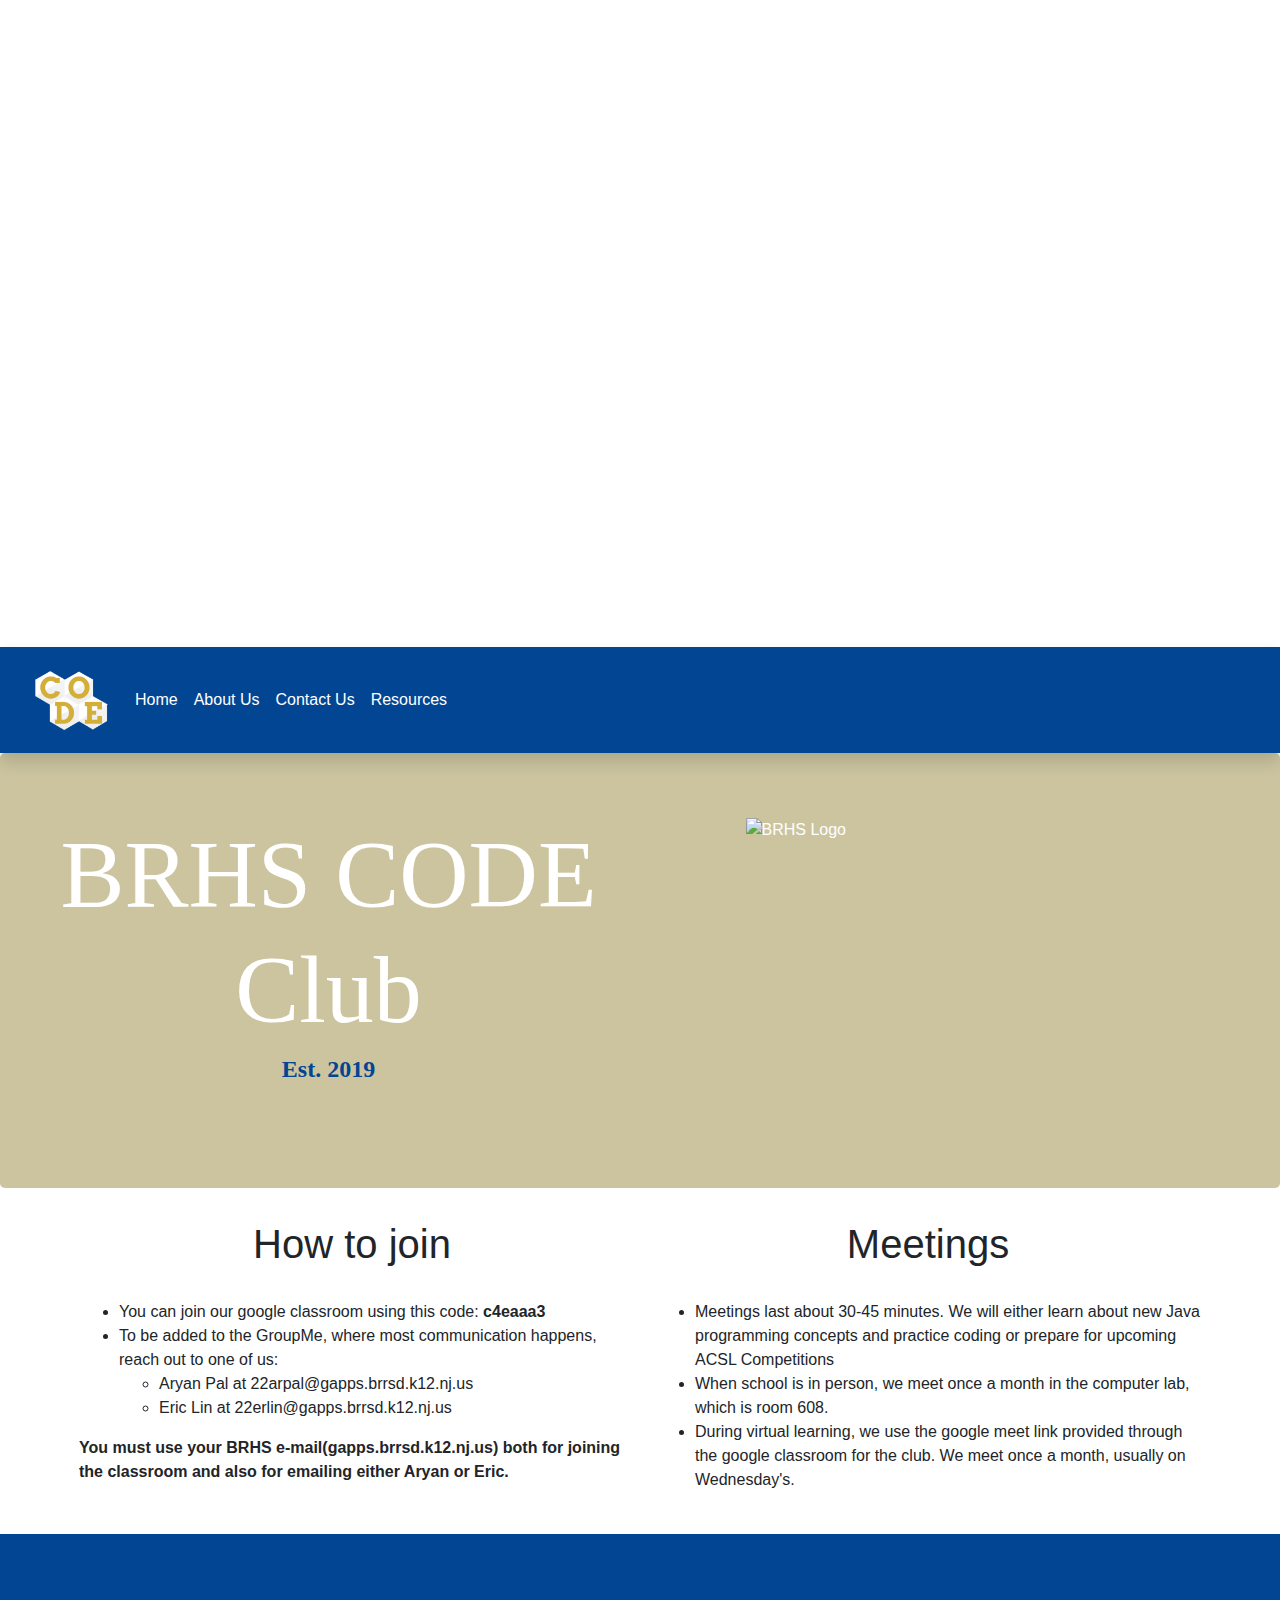
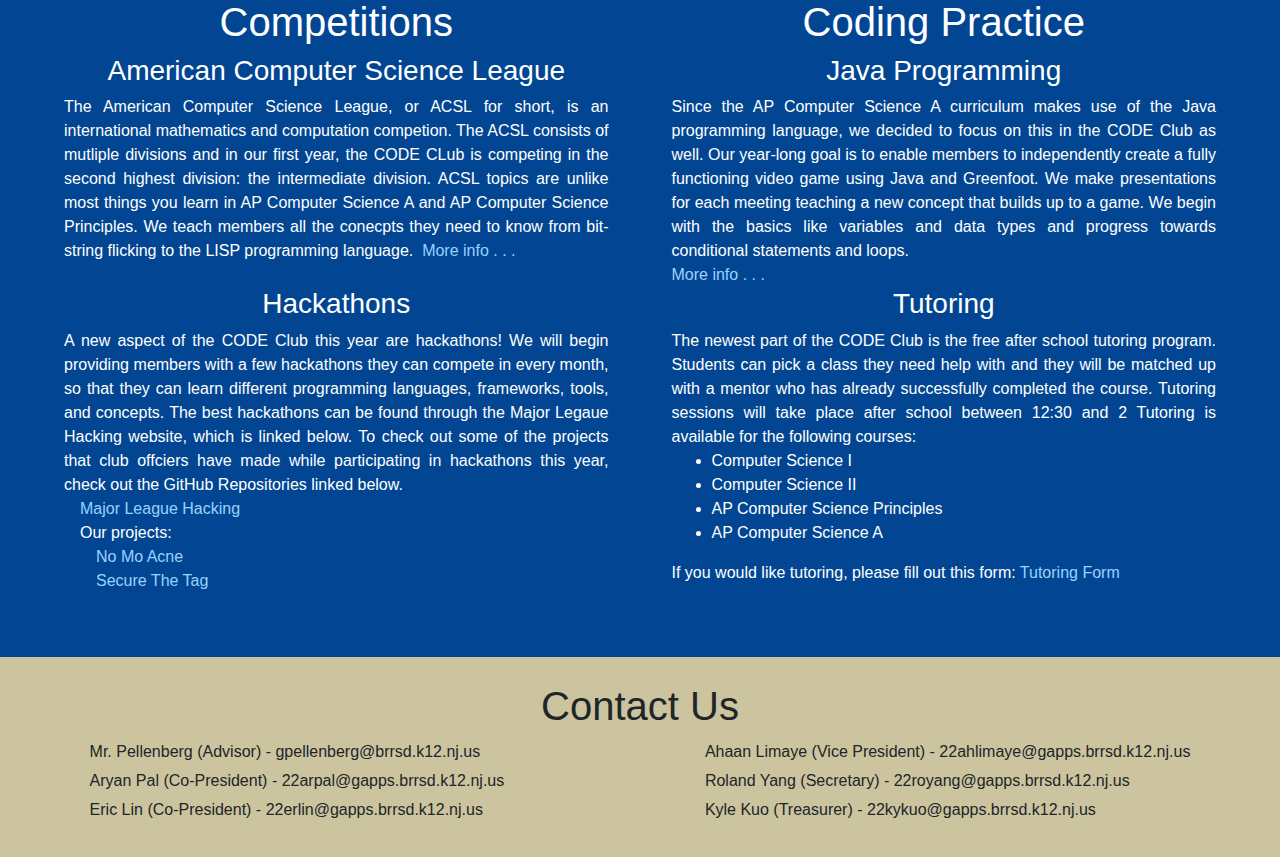
==== index.html @ 125c1c42 "delete code folder" ====
<!DOCTYPE html>
<html>
<head>
    <meta name="viewport" content="width=device-width, initial-scale=1">
    <meta charset="utf-8">
    <link rel="stylesheet" href="https://maxcdn.bootstrapcdn.com/bootstrap/4.5.2/css/bootstrap.min.css">
    <link rel="stylesheet" href="style.css">
    <title>CODE Club</title>



    <script src="model3d.js"></script>
</head>

<body>
    <model-3d src="models/CODE logo 3d.glb"></model-3d>




    <!--NAVBAR-->
    <div class="main-nav">
    <nav class="navbar navbar-expand-lg shadow">
        <div class="container-fluid">
          <a class="navbar-brand">
            <img id="nav-logo" src="Images/code logo-white.png" alt="logo">
          </a>
          <button class="navbar-toggler" type="button" data-bs-toggle="collapse" data-bs-target="#navbarSupportedContent"
            aria-controls="navbarSupportedContent" aria-expanded="false" aria-label="Toggle navigation">
            <span class="navbar-toggler-icon"></span>
          </button>
          <div class="collapse navbar-collapse" id="navbarSupportedContent">
            <ul class="navbar-nav">
              <li class="nav-item">
                <a class="nav-link active" aria-current="page" href="#">Home</a>
              </li>
              <li class="nav-item">
                <a class="nav-link" href="about.html">About Us</a>
              </li>
              <li class="nav-item">
                <a class="nav-link" href="#contact">Contact Us</a>
              </li>
              <li class="nav-item">
                <a class="nav-link" href="resources.html">Resources</a>
              </li>
            </ul>
          </div>
        </div>
      </nav>
    </div>

    <div id="jumbo" class="jumbotron text-center text-white" >
        <div class ="row">
            <div id= "jumbotext" class="col-md-6">
                <h1 class="display-1">BRHS CODE Club</h1>
                <h4 id="est">Est. 2019</h4>
            </div>
            <div class="col-md-3">
                <img id="brhs-logo" src="Images/brhs logo.png"  alt="BRHS Logo">
            </div>
            <div class="col-md-3">
              <iframe id="fe6148f0-0142-4a5a-91e2-0557f087b445" 
                src="https://www.vectary.com/viewer/v1/?model=fe6148f0-0142-4a5a-91e2-0557f087b445&env=studio3" 
                frameborder="0" width="300px" height="300px"></iframe>
            </div>
        </div>
    </div>

    <div id="info" class="row">
        <div class="col-md-6">
          <div>  
            <h1 class="text-center">How to join</h1><br>
            <ul>
              <li>You can join our google classroom using this code: <b>c4eaaa3</b> </li>
              <li>To be added to the GroupMe, where most communication happens, 
                reach out to one of us:</li>
              <ul>
                <li> Aryan Pal at 22arpal@gapps.brrsd.k12.nj.us</li>
                <li> Eric Lin at 22erlin@gapps.brrsd.k12.nj.us</li>
              </ul>
            </ul>  
            <b>You must use your BRHS e-mail(gapps.brrsd.k12.nj.us) both for joining the classroom
              and also for emailing either Aryan or Eric.</b>
          </div> 
        </div>
        <div class="col-md-6">
          <div id="meeting-info">
            <h1 class="text-center">Meetings</h1><br>
            <ul>
              <li>Meetings last about 30-45 minutes. We will either learn about new Java 
                programming concepts and practice coding or prepare for upcoming ACSL Competitions

              </li>
              <li>When school is in person, we meet once a month in the computer lab, which is room 608.</li>
              <li>During virtual learning, we use the google meet link provided
                through the google classroom for the club. We meet once a month, usually on Wednesday's.
              </li>
            </ul>
          </div>   
        </div>
    </div>


    <!--What we do section-->
    <div id="activities">
    <div class="row">
        <div class="col-md text-center">
          <h1>Competitions</h1>
          <h3>American Computer Science League</h3>
          <div class="text-justify">
            The American Computer Science League, or ACSL for short, is an international mathematics
                and computation competion. The ACSL consists of mutliple divisions and in our first year,
                the CODE CLub is competing in the second highest division: the intermediate division. ACSL
                topics are unlike most things you learn in AP Computer Science A and AP Computer Science Principles.
                We teach members all the conecpts they need to know from bit-string flicking to the LISP programming
                language.&nbsp
            <a style="color:rgb(154, 210, 255)" href="resources.html#acsl">More info . . .</a>
          </div>
        </div>
        <div class="col-md text-center pl-5">
          <h1>Coding Practice</h1>
          <h3>Java Programming</h3>
          <div class="text-justify">
            Since the AP Computer Science A curriculum makes use of the Java programming 
              language, we decided to focus on this in the CODE Club as well. Our year-long 
              goal is to enable members to independently create a fully functioning video game 
              using Java and Greenfoot. We make presentations for each meeting teaching a new concept
              that builds up to a game. We begin with the basics like variables and data types and
              progress towards conditional statements and loops.
            <br><a style="color:rgb(154, 210, 255)" href="resources.html#acsl">More info . . .</a>
          </div>
        </div>
    </div>

    <div class="row">
      <div class="col-md text-center">
        <h3>Hackathons</h3>
        <div class="text-justify">
          A new aspect of the CODE Club this year are hackathons! We will begin providing
            members with a few hackathons they can compete in every month, so that they can 
            learn different programming languages, frameworks, tools, and concepts. The best
            hackathons can be found through the Major Legaue Hacking website, which is linked
            below. To check out some of the projects that club offciers have made while 
            participating in hackathons this year, check out the GitHub Repositories linked below.
          <br>&emsp;<a style="color:rgb(154, 210, 255)" target="_blank" href="https:/mlh.io">Major League Hacking</a><br>
          &emsp;Our projects:
            <br>&emsp;&emsp;<a style="color:rgb(154, 210, 255)" target="_blank" href="https://github.com/whyroland/no-mo-acne">No Mo Acne</a>
            <br>&emsp;&emsp;<a style="color:rgb(154, 210, 255)" target="_blank" href="https://github.com/whyroland/SecureTheTag">Secure The Tag</a>
        </div>
      </div>
      <div class="col-md text-center pl-5">
        <h3>Tutoring</h3>
        <div class="text-justify">
          The newest part of the CODE Club is the free after school tutoring program. Students
            can pick a class they need help with and they will be matched up with a mentor who has already successfully completed the course.
            Tutoring sessions will take place after school between 12:30 and 2
            Tutoring is available for the following courses: 
          <ul>
            <li>Computer Science I</li>
            <li>Computer Science II</li>
            <li>AP Computer Science Principles</li>
            <li>AP Computer Science A</li>
          </ul>
          If you would like tutoring, please fill out this form: 
          <a style="color:rgb(154, 210, 255)" target="blank_" href="https://forms.gle/dcdx3cfcchEzESAP6">Tutoring Form</a>
        </div>
      </div>
    </div>
    </div>

    

    <div id="contact">
      <h1 class="text-center pb-2">Contact Us</h1>
      <div id ="emails">
        <div class="float-left">
          <p>Mr. Pellenberg (Advisor) - gpellenberg@brrsd.k12.nj.us</p>
          <p>Aryan Pal (Co-President) - 22arpal@gapps.brrsd.k12.nj.us</p>
          <p>Eric Lin (Co-President) - 22erlin@gapps.brrsd.k12.nj.us</p>
        </div>
        <div class="float-right">
          <p>Ahaan Limaye (Vice President) - 22ahlimaye@gapps.brrsd.k12.nj.us</p>
          <p>Roland Yang (Secretary) - 22royang@gapps.brrsd.k12.nj.us</p>
          <p>Kyle Kuo (Treasurer) - 22kykuo@gapps.brrsd.k12.nj.us</p>
        </div>
      </div>
    </div>
</body>
</html>
---- style.css ----
#activities {
    background-color: rgb(2, 70, 147);
    color: rgb(255, 255, 255);
    padding: 5% 5%;
}
#est{
    color: rgb(2, 70, 147);
    font-weight: 600;
}
#info {
    margin: 2% 5%;
}
#contact {
    padding: 2% 0%;
    background-color: rgb(203, 196, 159);
    height: 200px;
}
#emails {
    padding: 0% 7%;
    line-height: 80%;
}

#brhs-logo {
    width: 250px;
    height: 250px;
}

#code-logo{
    width: 300px;
    height: 300px;
}

#nav-logo {
    width: 80px;
    height: 80px;
}

.main-nav{
    background-color: rgb(2, 70, 147);
}

.nav-item > a{
    color:white;
}

#jumbo{
    background-color: rgb(203, 196, 159);
}

#jumbotext{
    font-family: 'Courier New';
    font-family: 'Times New Roman';
}




/**         About Us            **/
#about-heading {
    text-align: center;
    padding: 2% 0%;
}
#advisor {
    padding-top: 3%;
    padding-left: 5%;
    height: 270px;
    background-color: rgb(83, 152, 237);
}
#advisor-img {
    width: 200px;
    height: 200px;
}
#pfp1{
    margin-top: 10%;
    margin-left: 5%;
    width: 200px;
    height: 200px;
}
.pfp{
    margin-top: 10%;
    margin-left: 5%;
    width: 200px;
    height: 200px;
}
#pfp2{
    margin-top: 10%;
    margin-left: 5%;
    width: 200px;
    height: 200px;
}
#pfp3{
    margin-top: 10%;
    margin-left: 5%;
    width: 200px;
    height: 200px;
}
#pfp4{
    margin-top: 10%;
    margin-left: 5%;
    width: 200px;
    height: 200px;
}
#pfp5{
    margin-top: 10%;
    margin-left: 5%;
    width: 200px;
    height: 200px;
}
#profile1 {
    padding-left: 8%;
    padding-top: 10%;
    background-color: beige;
    height: 350px;
}
#profile2 {
    padding-left: 5%;
    padding-top: 10%;
    background-color: rgb(209, 240, 255);
    height: 350px;
}
#profile3 {
    padding-left: 8%;
    padding-top: 10%;
    background-color: rgb(209, 240, 255);
    height: 350px;
}
#profile4 {
    padding-left: 5%;
    padding-top: 10%;
    background-color: beige;
    height: 350px;
}
#profile5 {
    padding-left: 8%;
    padding-top: 10%;
    background-color: beige;
    height: 470px;
}
#profile6 {
    background-color: rgb(209, 240, 255);
}

/**         Resources           **/
#acsl{
    background-color: blanchedalmond;
    padding: 3% 6%;
}
#java-heading {
    margin: 2% 0%;
}
#resource-heading {
    margin: 2% 0%;
}
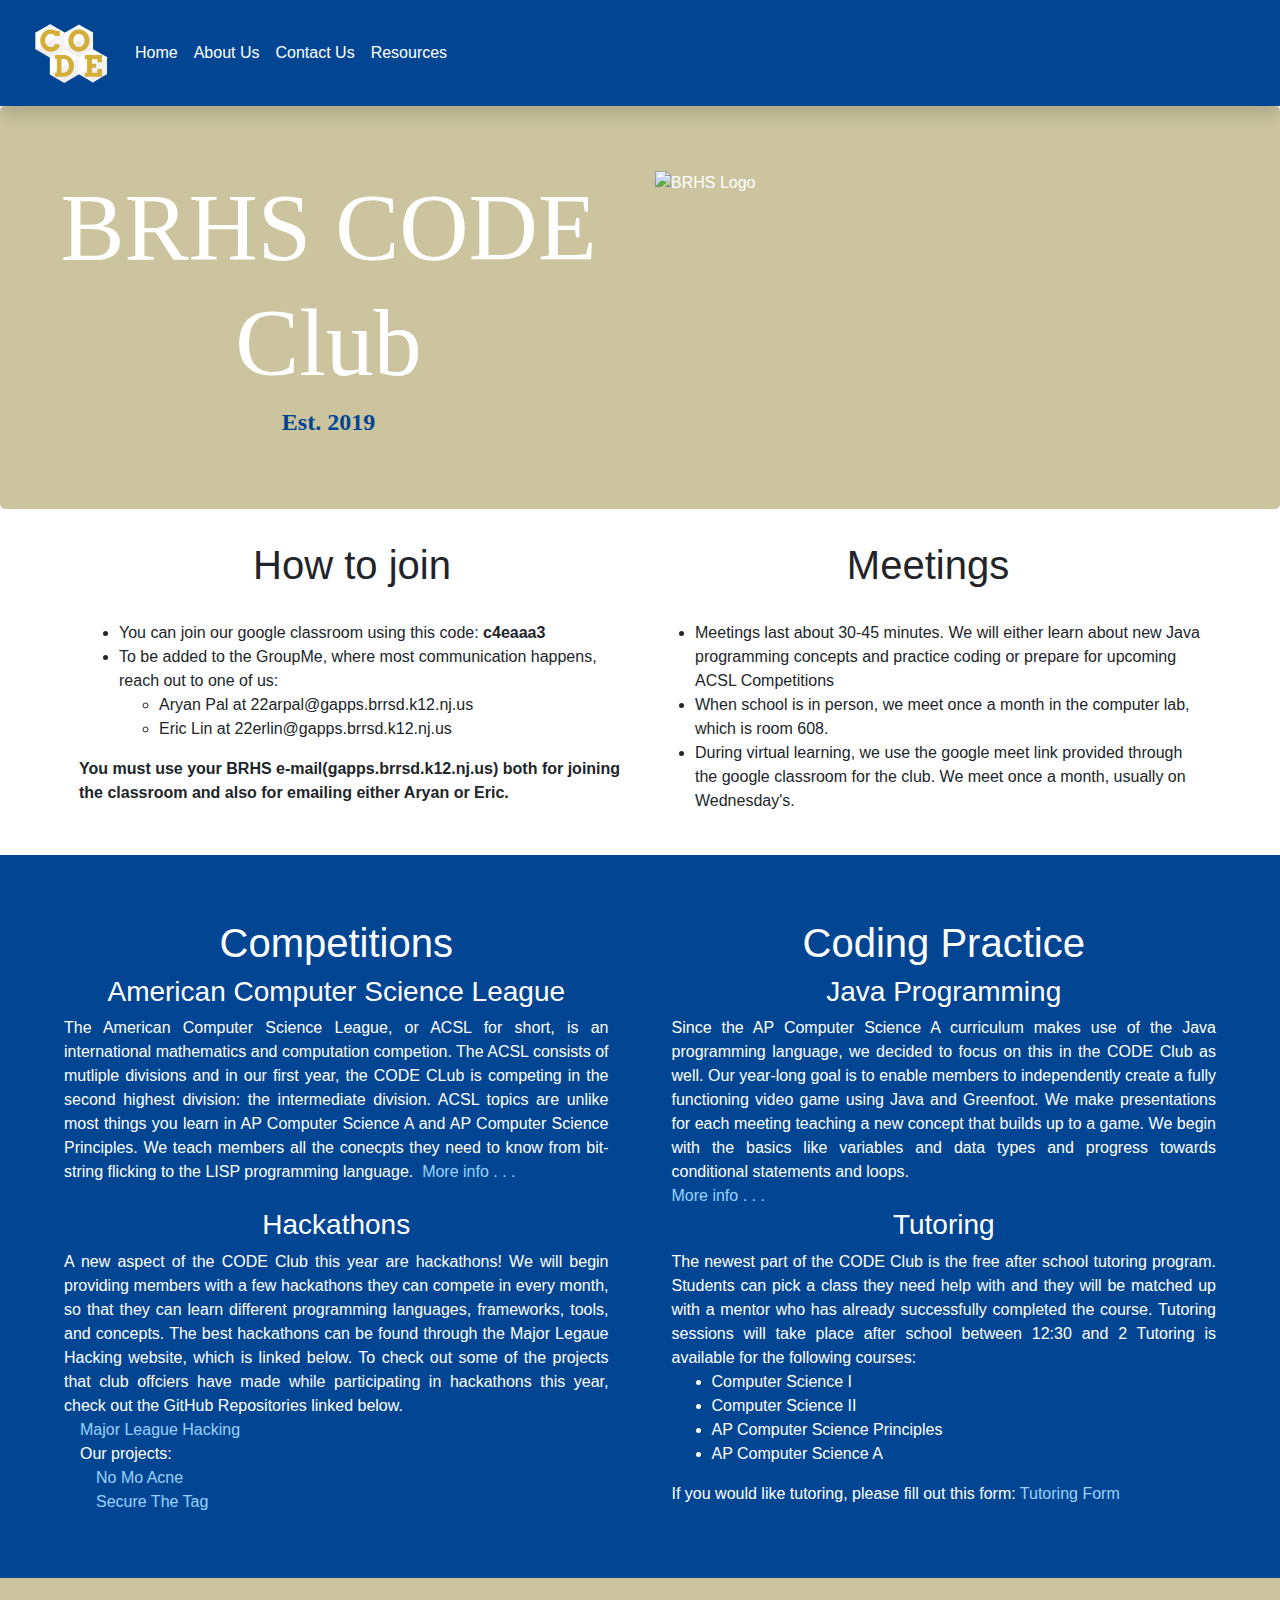
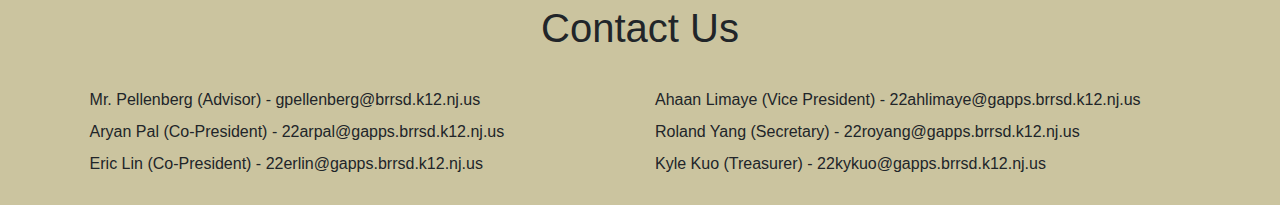
==== commit 308c3bd7: "update" ====
--- a/index.html
+++ b/index.html
@@ -6,18 +6,10 @@
     <link rel="stylesheet" href="https://maxcdn.bootstrapcdn.com/bootstrap/4.5.2/css/bootstrap.min.css">
     <link rel="stylesheet" href="style.css">
     <title>CODE Club</title>
-
-
-
     <script src="model3d.js"></script>
 </head>
 
 <body>
-    <model-3d src="models/CODE logo 3d.glb"></model-3d>
-
-
-
-
     <!--NAVBAR-->
     <div class="main-nav">
     <nav class="navbar navbar-expand-lg shadow">
@@ -52,16 +44,16 @@
     <div id="jumbo" class="jumbotron text-center text-white" >
         <div class ="row">
             <div id= "jumbotext" class="col-md-6">
-                <h1 class="display-1">BRHS CODE Club</h1>
-                <h4 id="est">Est. 2019</h4>
+              <h1 class="display-1">BRHS CODE Club</h1>
+              <h4 id="est">Est. 2019</h4>
             </div>
-            <div class="col-md-3">
-                <img id="brhs-logo" src="Images/brhs logo.png"  alt="BRHS Logo">
+            <div class="col-md-auto">
+              <img id="brhs-logo" src="Images/brhs logo.png"  alt="BRHS Logo">
             </div>
-            <div class="col-md-3">
-              <iframe id="fe6148f0-0142-4a5a-91e2-0557f087b445" 
-                src="https://www.vectary.com/viewer/v1/?model=fe6148f0-0142-4a5a-91e2-0557f087b445&env=studio3" 
-                frameborder="0" width="300px" height="300px"></iframe>
+            <div class="col-md-auto">
+              <div id="model-3d">
+                <model-3d src="models/code logo-3d.glb"></model-3d>
+              </div>
             </div>
         </div>
     </div>
@@ -171,17 +163,18 @@
     
 
     <div id="contact">
-      <h1 class="text-center pb-2">Contact Us</h1>
-      <div id ="emails">
-        <div class="float-left">
-          <p>Mr. Pellenberg (Advisor) - gpellenberg@brrsd.k12.nj.us</p>
-          <p>Aryan Pal (Co-President) - 22arpal@gapps.brrsd.k12.nj.us</p>
-          <p>Eric Lin (Co-President) - 22erlin@gapps.brrsd.k12.nj.us</p>
+      <h1 class="text-center">Contact Us</h1>
+      <br>
+      <div id ="emails" class="row">
+        <div class="col-md-6">
+          Mr. Pellenberg (Advisor) - gpellenberg@brrsd.k12.nj.us
+          <br>Aryan Pal (Co-President) - 22arpal@gapps.brrsd.k12.nj.us
+          <br>Eric Lin (Co-President) - 22erlin@gapps.brrsd.k12.nj.us
         </div>
-        <div class="float-right">
-          <p>Ahaan Limaye (Vice President) - 22ahlimaye@gapps.brrsd.k12.nj.us</p>
-          <p>Roland Yang (Secretary) - 22royang@gapps.brrsd.k12.nj.us</p>
-          <p>Kyle Kuo (Treasurer) - 22kykuo@gapps.brrsd.k12.nj.us</p>
+        <div class="col-md-6">
+          Ahaan Limaye (Vice President) - 22ahlimaye@gapps.brrsd.k12.nj.us
+          <br>Roland Yang (Secretary) - 22royang@gapps.brrsd.k12.nj.us
+          <br>Kyle Kuo (Treasurer) - 22kykuo@gapps.brrsd.k12.nj.us
         </div>
       </div>
     </div>
--- a/style.css
+++ b/style.css
@@ -13,21 +13,20 @@
 #contact {
     padding: 2% 0%;
     background-color: rgb(203, 196, 159);
-    height: 200px;
 }
 #emails {
     padding: 0% 7%;
-    line-height: 80%;
+    line-height: 200%;
 }
 
 #brhs-logo {
-    width: 250px;
-    height: 250px;
+    width: 200px;
+    height: 200px;
 }
 
-#code-logo{
+#model-3d {
     width: 300px;
-    height: 300px;
+    height: 250px;
 }
 
 #nav-logo {
@@ -142,7 +141,7 @@
 
 /**         Resources           **/
 #acsl{
-    background-color: blanchedalmond;
+    background-color: rgb(233, 227, 199);
     padding: 3% 6%;
 }
 #java-heading {
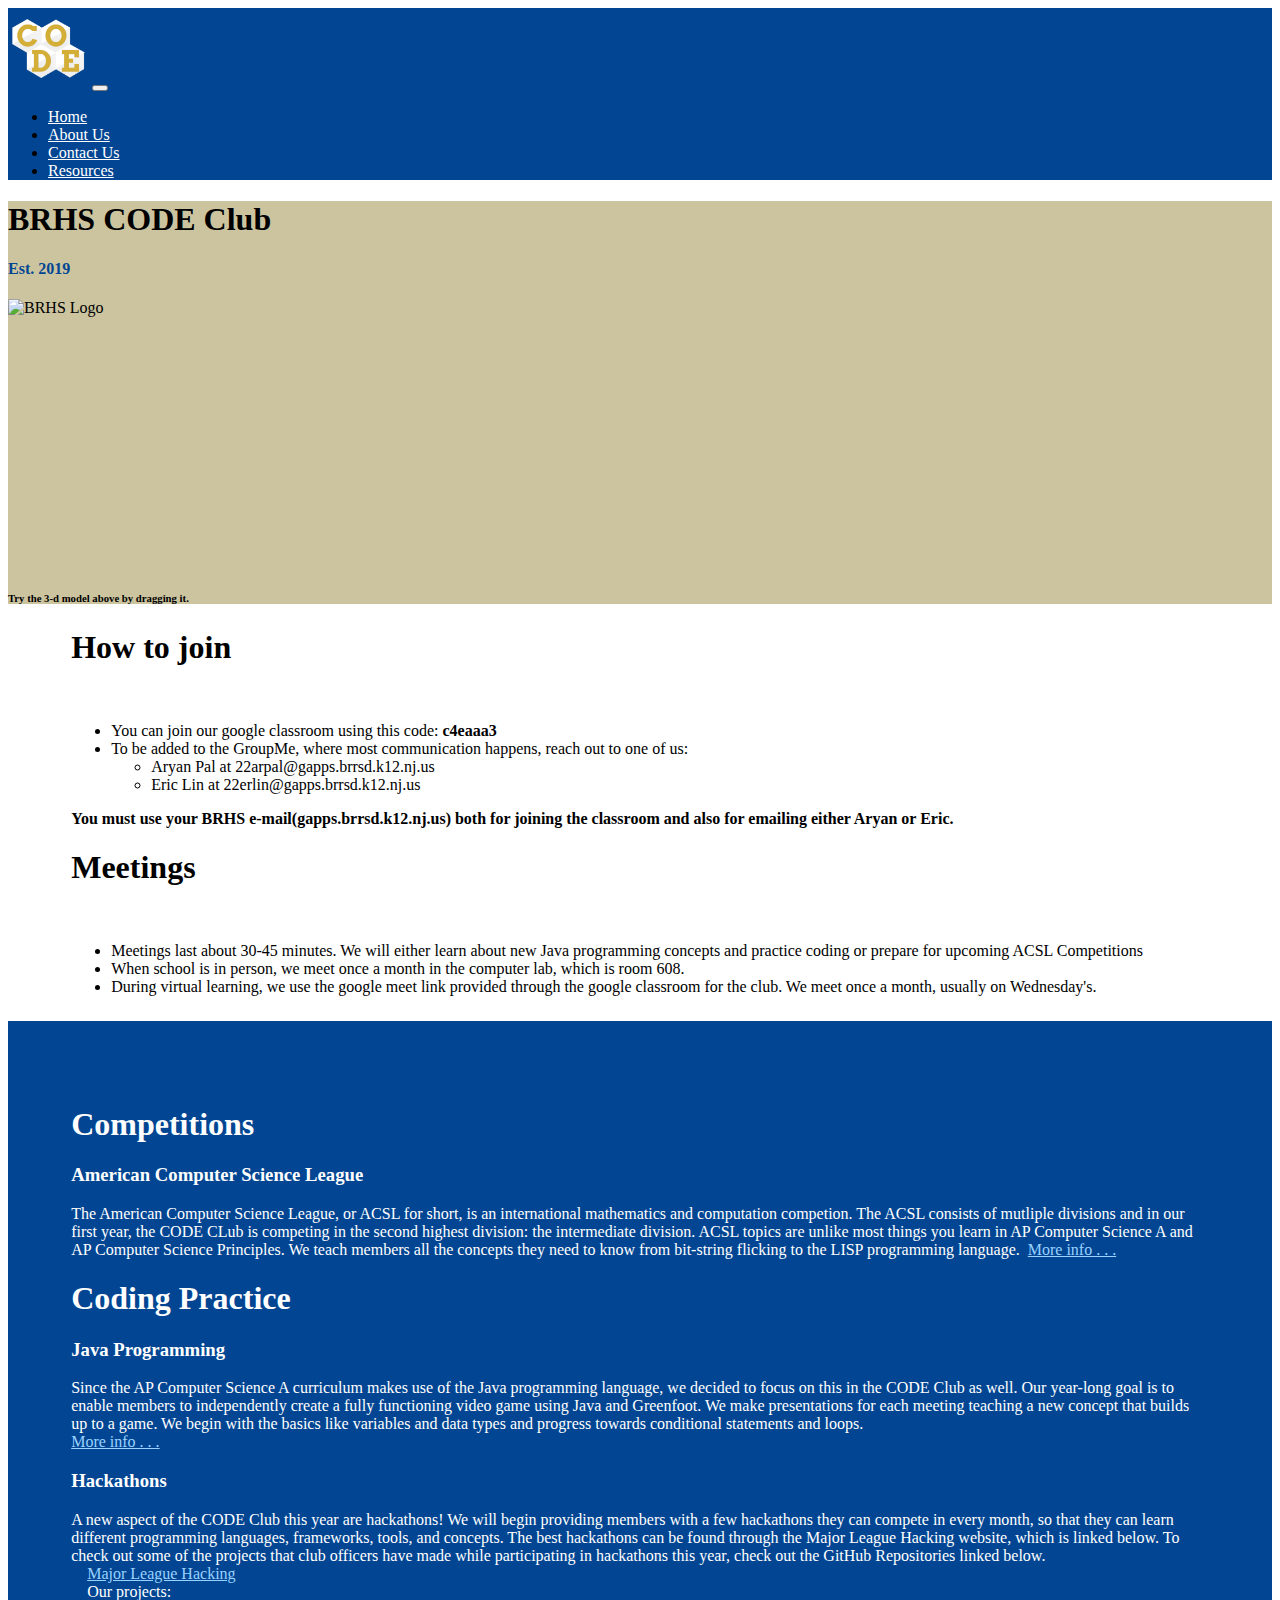
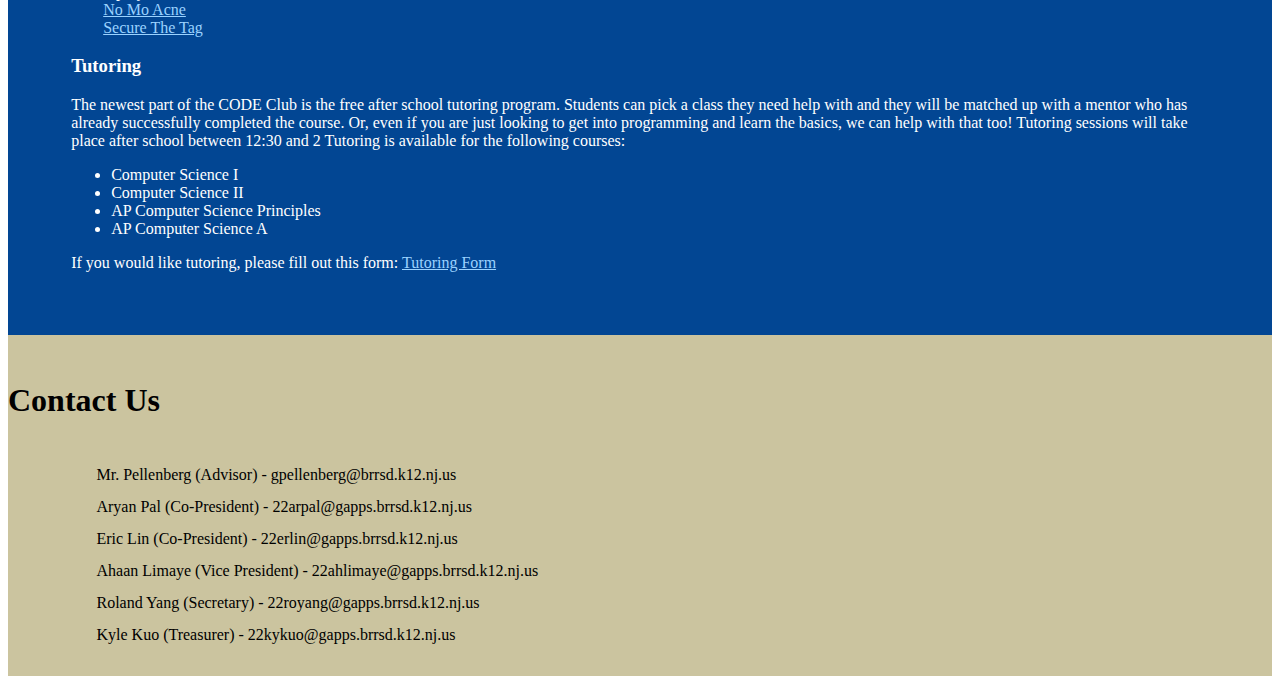
==== commit 162c083b: "Update index.html" ====
--- a/index.html
+++ b/index.html
@@ -3,9 +3,9 @@
 <head>
     <meta name="viewport" content="width=device-width, initial-scale=1">
     <meta charset="utf-8">
-    <link rel="stylesheet" href="https://maxcdn.bootstrapcdn.com/bootstrap/4.5.2/css/bootstrap.min.css">
+    <link rel="stylesheet" href="https://cdn.jsdelivr.net/npm/bootstrap@4.6.0/dist/css/bootstrap.min.css" integrity="sha384-B0vP5xmATw1+K9KRQjQERJvTumQW0nPEzvF6L/Z6nronJ3oUOFUFpCjEUQouq2+l" crossorigin="anonymous">
     <link rel="stylesheet" href="style.css">
-    <title>CODE Club</title>
+    <title>BR CODE Club</title>
     <script src="model3d.js"></script>
 </head>
 
@@ -14,13 +14,15 @@
     <div class="main-nav">
     <nav class="navbar navbar-expand-lg shadow">
         <div class="container-fluid">
-          <a class="navbar-brand">
-            <img id="nav-logo" src="Images/code logo-white.png" alt="logo">
-          </a>
-          <button class="navbar-toggler" type="button" data-bs-toggle="collapse" data-bs-target="#navbarSupportedContent"
-            aria-controls="navbarSupportedContent" aria-expanded="false" aria-label="Toggle navigation">
-            <span class="navbar-toggler-icon"></span>
-          </button>
+           <div class="navbar-header">
+               <a class="navbar-brand">
+                   <img id="nav-logo" src="Images/code logo-white.png" alt="logo">
+               </a>
+               <button class="navbar-toggler" type="button" data-bs-toggle="collapse" data-bs-target="#navbarSupportedContent"
+                   aria-controls="navbarSupportedContent" aria-expanded="false" aria-label="Toggle navigation">
+               <span class="navbar-toggler-icon"></span>
+               </button>
+           </div>
           <div class="collapse navbar-collapse" id="navbarSupportedContent">
             <ul class="navbar-nav">
               <li class="nav-item">
@@ -47,13 +49,14 @@
               <h1 class="display-1">BRHS CODE Club</h1>
               <h4 id="est">Est. 2019</h4>
             </div>
-            <div class="col-md-auto">
+            <div class="col-md-3">
               <img id="brhs-logo" src="Images/brhs logo.png"  alt="BRHS Logo">
             </div>
-            <div class="col-md-auto">
+            <div class="col-md-3">
               <div id="model-3d">
                 <model-3d src="models/code logo-3d.glb"></model-3d>
               </div>
+              <h6>Try the 3-d model above by dragging it.</h6>
             </div>
         </div>
     </div>
@@ -104,7 +107,7 @@
                 and computation competion. The ACSL consists of mutliple divisions and in our first year,
                 the CODE CLub is competing in the second highest division: the intermediate division. ACSL
                 topics are unlike most things you learn in AP Computer Science A and AP Computer Science Principles.
-                We teach members all the conecpts they need to know from bit-string flicking to the LISP programming
+                We teach members all the concepts they need to know from bit-string flicking to the LISP programming
                 language.&nbsp
             <a style="color:rgb(154, 210, 255)" href="resources.html#acsl">More info . . .</a>
           </div>
@@ -131,8 +134,8 @@
           A new aspect of the CODE Club this year are hackathons! We will begin providing
             members with a few hackathons they can compete in every month, so that they can 
             learn different programming languages, frameworks, tools, and concepts. The best
-            hackathons can be found through the Major Legaue Hacking website, which is linked
-            below. To check out some of the projects that club offciers have made while 
+            hackathons can be found through the Major League Hacking website, which is linked
+            below. To check out some of the projects that club officers have made while 
             participating in hackathons this year, check out the GitHub Repositories linked below.
           <br>&emsp;<a style="color:rgb(154, 210, 255)" target="_blank" href="https:/mlh.io">Major League Hacking</a><br>
           &emsp;Our projects:
@@ -145,6 +148,7 @@
         <div class="text-justify">
           The newest part of the CODE Club is the free after school tutoring program. Students
             can pick a class they need help with and they will be matched up with a mentor who has already successfully completed the course.
+            Or, even if you are just looking to get into programming and learn the basics, we can help with that too!
             Tutoring sessions will take place after school between 12:30 and 2
             Tutoring is available for the following courses: 
           <ul>
@@ -159,8 +163,6 @@
       </div>
     </div>
     </div>
-
-    
 
     <div id="contact">
       <h1 class="text-center">Contact Us</h1>
@@ -178,5 +180,7 @@
         </div>
       </div>
     </div>
+    <script src="https://code.jquery.com/jquery-3.5.1.slim.min.js" integrity="sha384-DfXdz2htPH0lsSSs5nCTpuj/zy4C+OGpamoFVy38MVBnE+IbbVYUew+OrCXaRkfj" crossorigin="anonymous"></script>
+    <script src="https://cdn.jsdelivr.net/npm/bootstrap@4.6.0/dist/js/bootstrap.bundle.min.js" integrity="sha384-Piv4xVNRyMGpqkS2by6br4gNJ7DXjqk09RmUpJ8jgGtD7zP9yug3goQfGII0yAns" crossorigin="anonymous"></script>
 </body>
-</html>+</html>
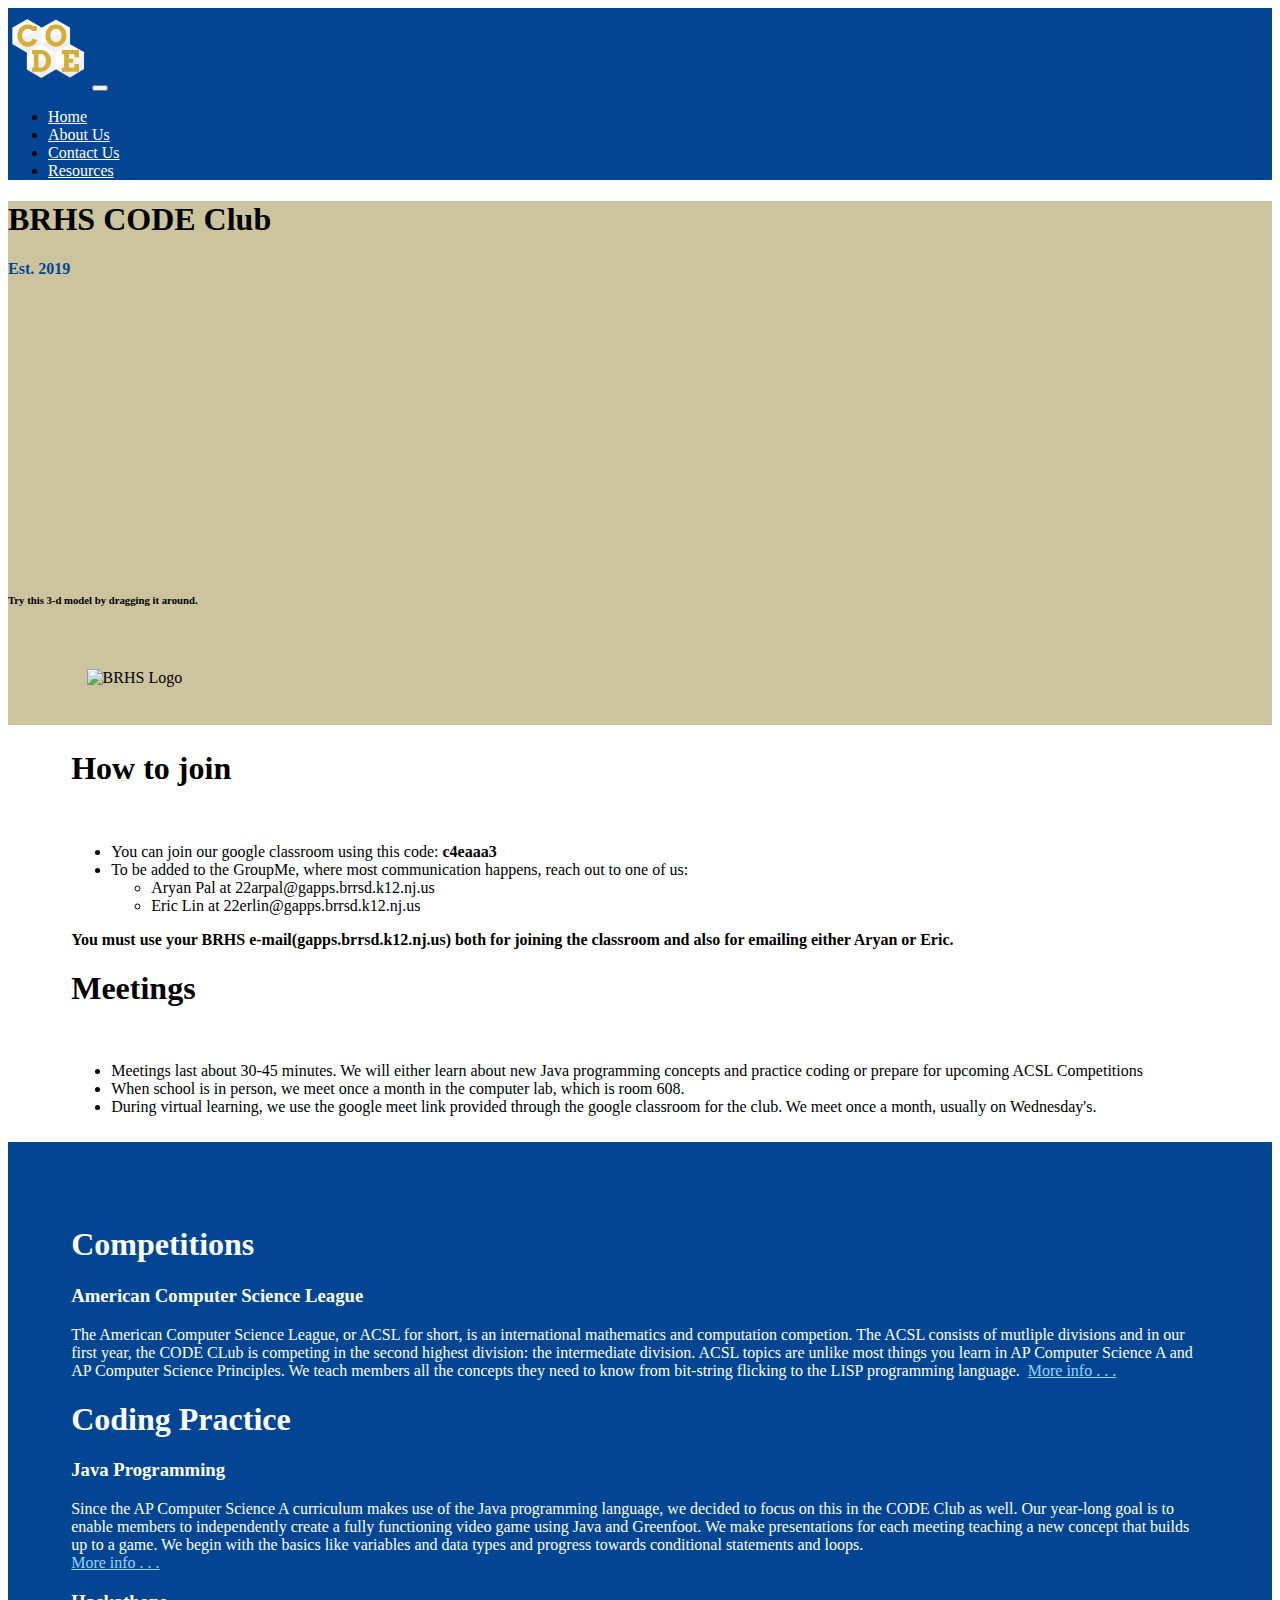
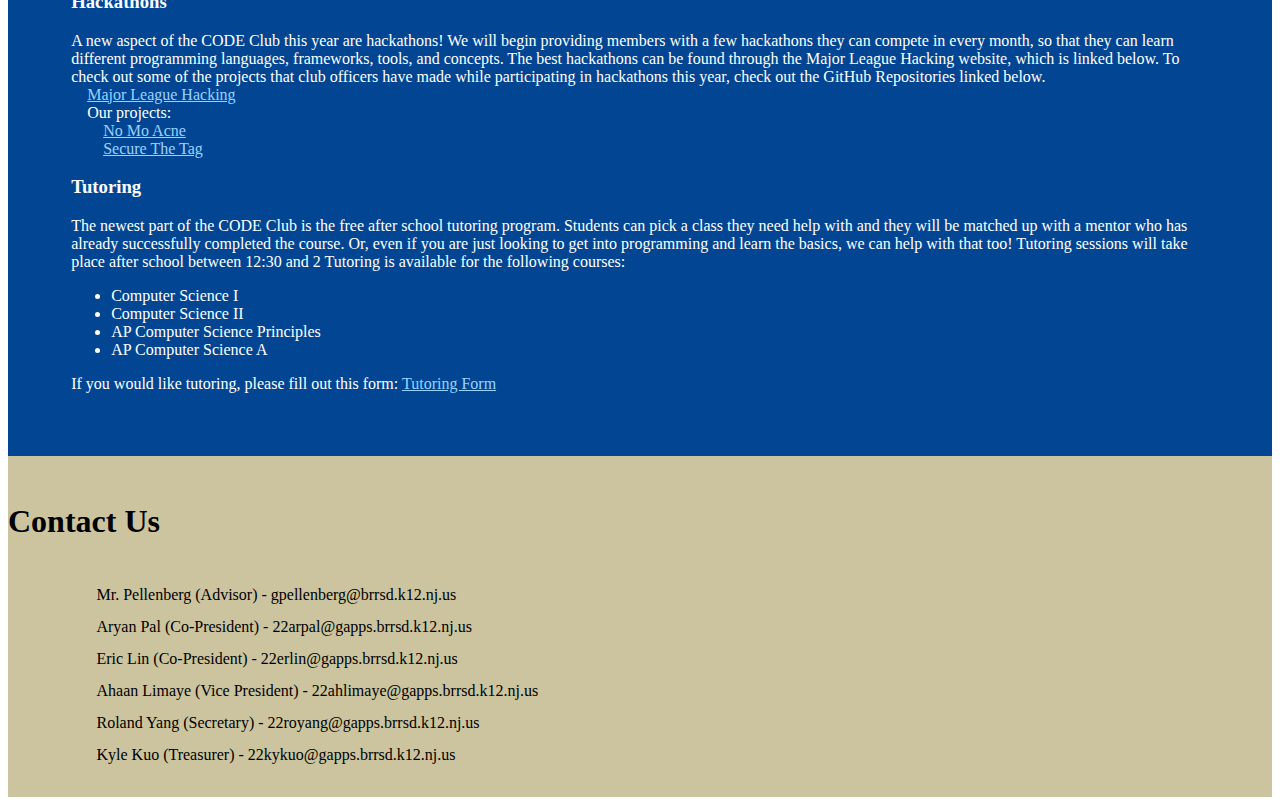
==== commit ab8d028f: "css" ====
--- a/index.html
+++ b/index.html
@@ -10,38 +10,36 @@
 </head>
 
 <body>
-    <!--NAVBAR-->
-    <div class="main-nav">
+  <!--NAVBAR-->
+  <div class="main-nav">
     <nav class="navbar navbar-expand-lg shadow">
-        <div class="container-fluid">
-           <div class="navbar-header">
-               <a class="navbar-brand">
-                   <img id="nav-logo" src="Images/code logo-white.png" alt="logo">
-               </a>
-               <button class="navbar-toggler" type="button" data-bs-toggle="collapse" data-bs-target="#navbarSupportedContent"
-                   aria-controls="navbarSupportedContent" aria-expanded="false" aria-label="Toggle navigation">
-               <span class="navbar-toggler-icon"></span>
-               </button>
-           </div>
-          <div class="collapse navbar-collapse" id="navbarSupportedContent">
-            <ul class="navbar-nav">
-              <li class="nav-item">
-                <a class="nav-link active" aria-current="page" href="#">Home</a>
-              </li>
-              <li class="nav-item">
-                <a class="nav-link" href="about.html">About Us</a>
-              </li>
-              <li class="nav-item">
-                <a class="nav-link" href="#contact">Contact Us</a>
-              </li>
-              <li class="nav-item">
-                <a class="nav-link" href="resources.html">Resources</a>
-              </li>
-            </ul>
-          </div>
+      <div class="container-fluid">
+        <a class="navbar-brand" href="#">
+          <img id="nav-logo" src="Images/code logo-white.png" alt="logo">
+        </a>
+        <button class="navbar-toggler" type="button" data-bs-toggle="collapse" data-bs-target="#navbarSupportedContent"
+          aria-controls="navbarSupportedContent" aria-expanded="false" aria-label="Toggle navigation">
+          <span class="navbar-toggler-icon"></span>
+        </button>
+        <div class="collapse navbar-collapse" id="navbarSupportedContent">
+          <ul class="navbar-nav mb-2 mb-lg-0"><!--me-auto-->
+            <li class="nav-item">
+              <a class="nav-link active" aria-current="page" href="#">Home</a>
+            </li>
+            <li class="nav-item">
+              <a class="nav-link" href="about.html">About Us</a>
+            </li>
+            <li class="nav-item">
+              <a class="nav-link" href="#contact">Contact Us</a>
+            </li>
+            <li class="nav-item">
+              <a class="nav-link" href="resources.html">Resources</a>
+            </li>            
+          </ul>
         </div>
-      </nav>
-    </div>
+      </div>
+    </nav>
+  </div>
 
     <div id="jumbo" class="jumbotron text-center text-white" >
         <div class ="row">
@@ -49,14 +47,14 @@
               <h1 class="display-1">BRHS CODE Club</h1>
               <h4 id="est">Est. 2019</h4>
             </div>
-            <div class="col-md-3">
-              <img id="brhs-logo" src="Images/brhs logo.png"  alt="BRHS Logo">
-            </div>
-            <div class="col-md-3">
+            <div class="col-md-3-">
               <div id="model-3d">
                 <model-3d src="models/code logo-3d.glb"></model-3d>
               </div>
-              <h6>Try the 3-d model above by dragging it.</h6>
+              <h6>Try this 3-d model by dragging it around.</h6>
+            </div>
+            <div class="col-md-3-5">
+              <img id="brhs-logo" src="Images/brhs logo.png"  alt="BRHS Logo">
             </div>
         </div>
     </div>
@@ -99,7 +97,7 @@
     <!--What we do section-->
     <div id="activities">
     <div class="row">
-        <div class="col-md text-center">
+        <div class="col-md text-center pb-5">
           <h1>Competitions</h1>
           <h3>American Computer Science League</h3>
           <div class="text-justify">
@@ -180,7 +178,13 @@
         </div>
       </div>
     </div>
-    <script src="https://code.jquery.com/jquery-3.5.1.slim.min.js" integrity="sha384-DfXdz2htPH0lsSSs5nCTpuj/zy4C+OGpamoFVy38MVBnE+IbbVYUew+OrCXaRkfj" crossorigin="anonymous"></script>
-    <script src="https://cdn.jsdelivr.net/npm/bootstrap@4.6.0/dist/js/bootstrap.bundle.min.js" integrity="sha384-Piv4xVNRyMGpqkS2by6br4gNJ7DXjqk09RmUpJ8jgGtD7zP9yug3goQfGII0yAns" crossorigin="anonymous"></script>
+    <script src="https://cdn.jsdelivr.net/npm/@popperjs/core@2.6.0/dist/umd/popper.min.js"
+      integrity="sha384-KsvD1yqQ1/1+IA7gi3P0tyJcT3vR+NdBTt13hSJ2lnve8agRGXTTyNaBYmCR/Nwi" crossorigin="anonymous">
+    </script>
+
+    <!-- bootstrap -->
+    <script src="https://cdn.jsdelivr.net/npm/bootstrap@5.0.0-beta2/dist/js/bootstrap.min.js"
+      integrity="sha384-nsg8ua9HAw1y0W1btsyWgBklPnCUAFLuTMS2G72MMONqmOymq585AcH49TLBQObG" crossorigin="anonymous">
+    </script>
 </body>
 </html>
--- a/style.css
+++ b/style.css
@@ -1,3 +1,7 @@
+body {
+    overflow-x: hidden; 
+}
+
 #activities {
     background-color: rgb(2, 70, 147);
     color: rgb(255, 255, 255);
@@ -8,7 +12,8 @@
     font-weight: 600;
 }
 #info {
-    margin: 2% 5%;
+    margin: 2% 0%;
+    padding: 0% 5%;
 }
 #contact {
     padding: 2% 0%;
@@ -22,17 +27,21 @@
 #brhs-logo {
     width: 200px;
     height: 200px;
+    margin: 15% 0%;
 }
 
 #model-3d {
-    width: 300px;
-    height: 250px;
+    width: 330px;
+    height: 270px;
 }
 
 #nav-logo {
     width: 80px;
     height: 80px;
 }
+.navbar-toggler-icon{
+    background-image: url(https://cdn3.iconfinder.com/data/icons/photo-camera-ui/512/mobile-navigation-bar-menu-responsive-ui-512.png);
+    }
 
 .main-nav{
     background-color: rgb(2, 70, 147);
@@ -40,6 +49,10 @@
 
 .nav-item > a{
     color:white;
+}
+.col-md-3-5 {
+    width: 20%;
+    text-align: center;
 }
 
 #jumbo{
@@ -77,30 +90,35 @@
 }
 .pfp{
     margin-top: 10%;
+    margin-bottom: 10%;
     margin-left: 5%;
     width: 200px;
     height: 200px;
 }
 #pfp2{
     margin-top: 10%;
+    margin-bottom: 10%;
     margin-left: 5%;
     width: 200px;
     height: 200px;
 }
 #pfp3{
     margin-top: 10%;
+    margin-bottom: 10%;
     margin-left: 5%;
     width: 200px;
     height: 200px;
 }
 #pfp4{
     margin-top: 10%;
+    margin-bottom: 10%;
     margin-left: 5%;
     width: 200px;
     height: 200px;
 }
 #pfp5{
     margin-top: 10%;
+    margin-bottom: 10%;
     margin-left: 5%;
     width: 200px;
     height: 200px;
@@ -109,31 +127,31 @@
     padding-left: 8%;
     padding-top: 10%;
     background-color: beige;
-    height: 350px;
+    height: 100%;
 }
 #profile2 {
     padding-left: 5%;
     padding-top: 10%;
     background-color: rgb(209, 240, 255);
-    height: 350px;
+    height: 100%;
 }
 #profile3 {
     padding-left: 8%;
     padding-top: 10%;
     background-color: rgb(209, 240, 255);
-    height: 350px;
+    height: 100%;
 }
 #profile4 {
     padding-left: 5%;
     padding-top: 10%;
     background-color: beige;
-    height: 350px;
+    height: 100%;
 }
 #profile5 {
     padding-left: 8%;
     padding-top: 10%;
     background-color: beige;
-    height: 470px;
+    height: 100%;
 }
 #profile6 {
     background-color: rgb(209, 240, 255);
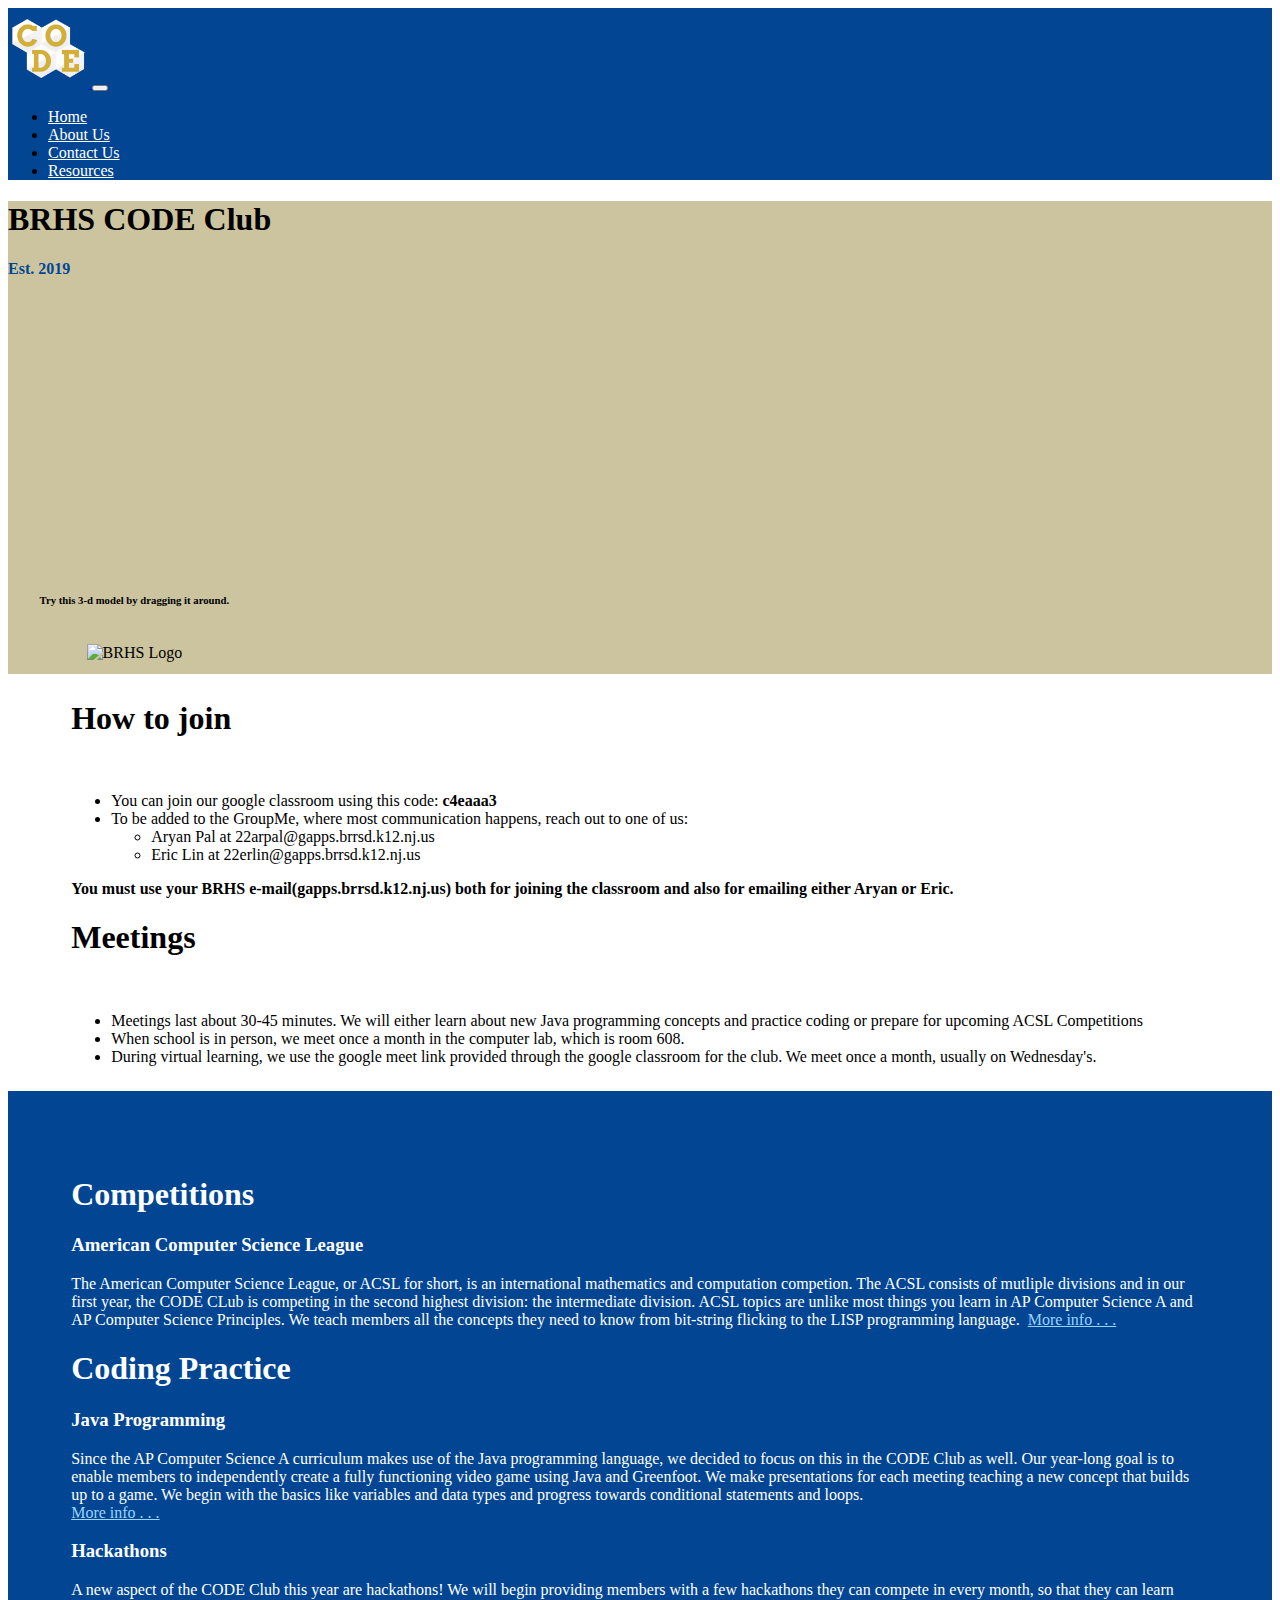
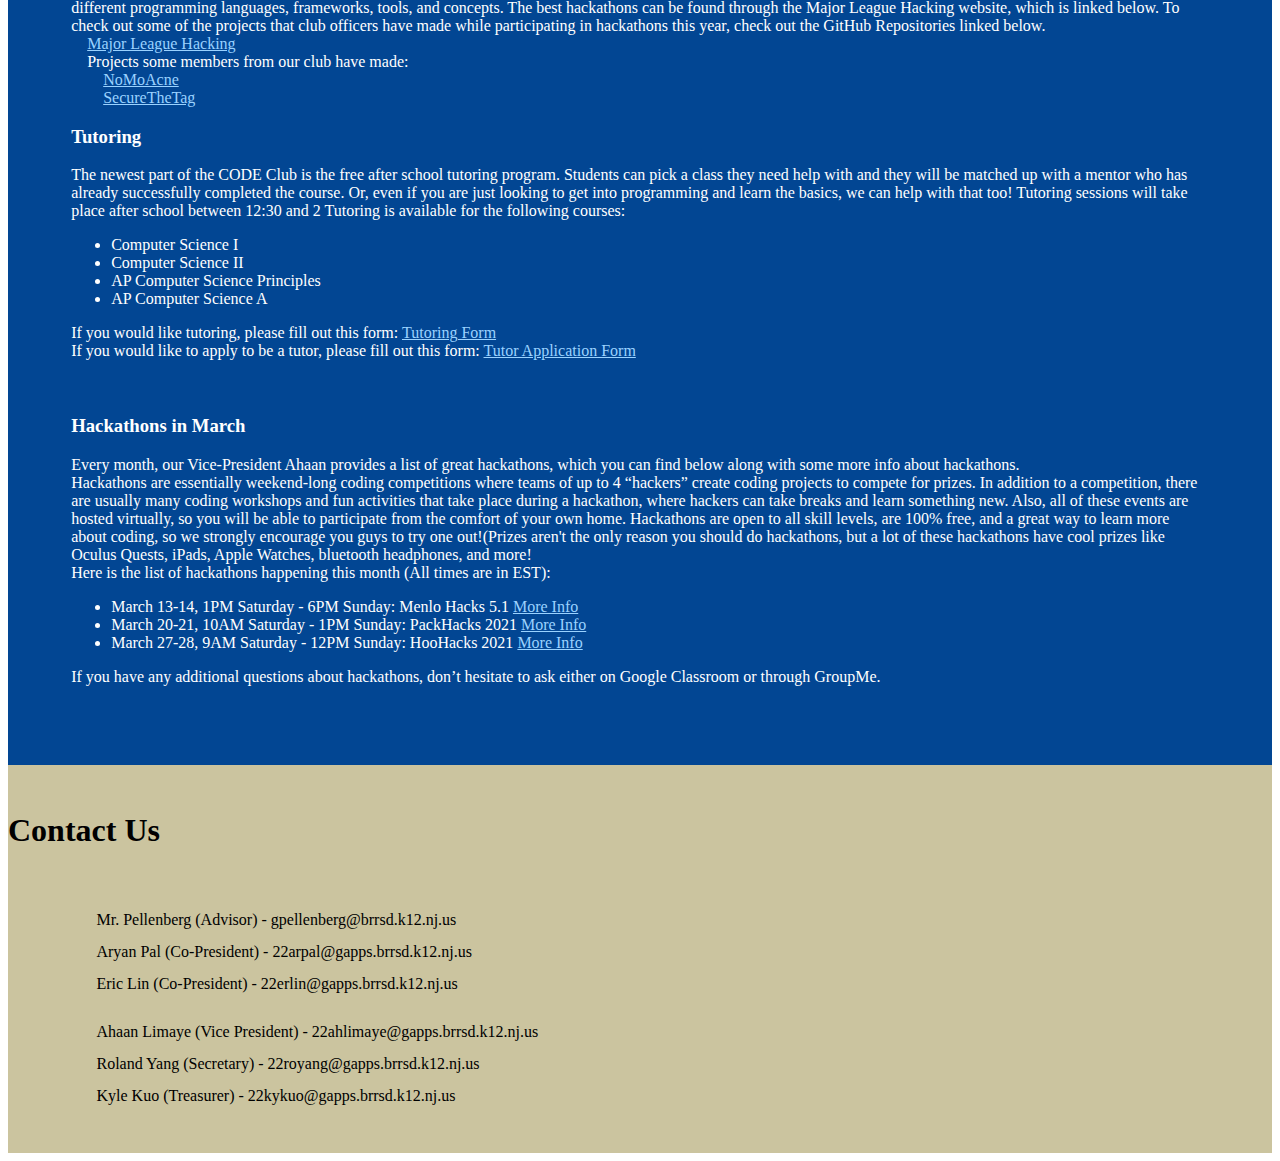
==== commit c71a3dd5: "Minor Centering and Cleanup" ====
--- a/index.html
+++ b/index.html
@@ -1,12 +1,15 @@
 <!DOCTYPE html>
 <html>
+
 <head>
-    <meta name="viewport" content="width=device-width, initial-scale=1">
-    <meta charset="utf-8">
-    <link rel="stylesheet" href="https://cdn.jsdelivr.net/npm/bootstrap@4.6.0/dist/css/bootstrap.min.css" integrity="sha384-B0vP5xmATw1+K9KRQjQERJvTumQW0nPEzvF6L/Z6nronJ3oUOFUFpCjEUQouq2+l" crossorigin="anonymous">
-    <link rel="stylesheet" href="style.css">
-    <title>BR CODE Club</title>
-    <script src="model3d.js"></script>
+  <meta name="viewport" content="width=device-width, initial-scale=1">
+  <meta charset="utf-8">
+  <link rel="icon" href="Images/code logo-white.png" type="image/x-icon">
+  <link rel="stylesheet" href="https://cdn.jsdelivr.net/npm/bootstrap@4.6.0/dist/css/bootstrap.min.css"
+    integrity="sha384-B0vP5xmATw1+K9KRQjQERJvTumQW0nPEzvF6L/Z6nronJ3oUOFUFpCjEUQouq2+l" crossorigin="anonymous">
+  <link rel="stylesheet" href="style.css">
+  <title>BR CODE Club</title>
+  <script src="model3d.js"></script>
 </head>
 
 <body>
@@ -22,7 +25,8 @@
           <span class="navbar-toggler-icon"></span>
         </button>
         <div class="collapse navbar-collapse" id="navbarSupportedContent">
-          <ul class="navbar-nav mb-2 mb-lg-0"><!--me-auto-->
+          <ul class="navbar-nav mb-2 mb-lg-0">
+            <!--me-auto-->
             <li class="nav-item">
               <a class="nav-link active" aria-current="page" href="#">Home</a>
             </li>
@@ -30,99 +34,99 @@
               <a class="nav-link" href="about.html">About Us</a>
             </li>
             <li class="nav-item">
-              <a class="nav-link" href="#contact">Contact Us</a>
+              <a class="nav-link scrollto" href="#contact">Contact Us</a>
             </li>
             <li class="nav-item">
               <a class="nav-link" href="resources.html">Resources</a>
-            </li>            
+            </li>
           </ul>
         </div>
       </div>
     </nav>
   </div>
 
-    <div id="jumbo" class="jumbotron text-center text-white" >
-        <div class ="row">
-            <div id= "jumbotext" class="col-md-6">
-              <h1 class="display-1">BRHS CODE Club</h1>
-              <h4 id="est">Est. 2019</h4>
-            </div>
-            <div class="col-md-3-">
-              <div id="model-3d">
-                <model-3d src="models/code logo-3d.glb"></model-3d>
-              </div>
-              <h6>Try this 3-d model by dragging it around.</h6>
-            </div>
-            <div class="col-md-3-5">
-              <img id="brhs-logo" src="Images/brhs logo.png"  alt="BRHS Logo">
-            </div>
-        </div>
-    </div>
-
-    <div id="info" class="row">
-        <div class="col-md-6">
-          <div>  
-            <h1 class="text-center">How to join</h1><br>
-            <ul>
-              <li>You can join our google classroom using this code: <b>c4eaaa3</b> </li>
-              <li>To be added to the GroupMe, where most communication happens, 
-                reach out to one of us:</li>
-              <ul>
-                <li> Aryan Pal at 22arpal@gapps.brrsd.k12.nj.us</li>
-                <li> Eric Lin at 22erlin@gapps.brrsd.k12.nj.us</li>
-              </ul>
-            </ul>  
-            <b>You must use your BRHS e-mail(gapps.brrsd.k12.nj.us) both for joining the classroom
-              and also for emailing either Aryan or Eric.</b>
-          </div> 
-        </div>
-        <div class="col-md-6">
-          <div id="meeting-info">
-            <h1 class="text-center">Meetings</h1><br>
-            <ul>
-              <li>Meetings last about 30-45 minutes. We will either learn about new Java 
-                programming concepts and practice coding or prepare for upcoming ACSL Competitions
-
-              </li>
-              <li>When school is in person, we meet once a month in the computer lab, which is room 608.</li>
-              <li>During virtual learning, we use the google meet link provided
-                through the google classroom for the club. We meet once a month, usually on Wednesday's.
-              </li>
-            </ul>
-          </div>   
-        </div>
-    </div>
-
-
-    <!--What we do section-->
-    <div id="activities">
+  <div id="jumbo" class="jumbotron text-center text-white">
     <div class="row">
-        <div class="col-md text-center pb-5">
-          <h1>Competitions</h1>
-          <h3>American Computer Science League</h3>
-          <div class="text-justify">
-            The American Computer Science League, or ACSL for short, is an international mathematics
-                and computation competion. The ACSL consists of mutliple divisions and in our first year,
-                the CODE CLub is competing in the second highest division: the intermediate division. ACSL
-                topics are unlike most things you learn in AP Computer Science A and AP Computer Science Principles.
-                We teach members all the concepts they need to know from bit-string flicking to the LISP programming
-                language.&nbsp
-            <a style="color:rgb(154, 210, 255)" href="resources.html#acsl">More info . . .</a>
-          </div>
-        </div>
-        <div class="col-md text-center pl-5">
-          <h1>Coding Practice</h1>
-          <h3>Java Programming</h3>
-          <div class="text-justify">
-            Since the AP Computer Science A curriculum makes use of the Java programming 
-              language, we decided to focus on this in the CODE Club as well. Our year-long 
-              goal is to enable members to independently create a fully functioning video game 
-              using Java and Greenfoot. We make presentations for each meeting teaching a new concept
-              that builds up to a game. We begin with the basics like variables and data types and
-              progress towards conditional statements and loops.
-            <br><a style="color:rgb(154, 210, 255)" href="resources.html#acsl">More info . . .</a>
-          </div>
-        </div>
+      <div id="jumbotext" class="col-md-6 align-items-center">
+        <h1 class="display-1">BRHS CODE Club</h1>
+        <h4 id="est">Est. 2019</h4>
+      </div>
+      <div class="col-md-3-5">
+        <div id="model-3d">
+          <model-3d src="models/code logo-3d.glb"></model-3d>
+        </div>
+        <h6>Try this 3-d model by dragging it around.</h6>
+      </div>
+      <div class="col-md-3-5">
+        <img id="brhs-logo" src="Images/brhs logo.png" alt="BRHS Logo">
+      </div>
+    </div>
+  </div>
+
+  <div id="info" class="row">
+    <div class="col-md-6">
+      <div>
+        <h1 class="text-center">How to join</h1><br>
+        <ul>
+          <li>You can join our google classroom using this code: <b>c4eaaa3</b> </li>
+          <li>To be added to the GroupMe, where most communication happens,
+            reach out to one of us:</li>
+          <ul>
+            <li> Aryan Pal at 22arpal@gapps.brrsd.k12.nj.us</li>
+            <li> Eric Lin at 22erlin@gapps.brrsd.k12.nj.us</li>
+          </ul>
+        </ul>
+        <b>You must use your BRHS e-mail(gapps.brrsd.k12.nj.us) both for joining the classroom
+          and also for emailing either Aryan or Eric.</b>
+      </div>
+    </div>
+    <div class="col-md-6">
+      <div id="meeting-info">
+        <h1 class="text-center">Meetings</h1><br>
+        <ul>
+          <li>Meetings last about 30-45 minutes. We will either learn about new Java
+            programming concepts and practice coding or prepare for upcoming ACSL Competitions
+
+          </li>
+          <li>When school is in person, we meet once a month in the computer lab, which is room 608.</li>
+          <li>During virtual learning, we use the google meet link provided
+            through the google classroom for the club. We meet once a month, usually on Wednesday's.
+          </li>
+        </ul>
+      </div>
+    </div>
+  </div>
+
+
+  <!--What we do section-->
+  <div id="activities">
+    <div class="row">
+      <div class="col-md text-center pb-5">
+        <h1>Competitions</h1>
+        <h3>American Computer Science League</h3>
+        <div class="text-justify">
+          The American Computer Science League, or ACSL for short, is an international mathematics
+          and computation competion. The ACSL consists of mutliple divisions and in our first year,
+          the CODE CLub is competing in the second highest division: the intermediate division. ACSL
+          topics are unlike most things you learn in AP Computer Science A and AP Computer Science Principles.
+          We teach members all the concepts they need to know from bit-string flicking to the LISP programming
+          language.&nbsp
+          <a style="color:rgb(154, 210, 255)" href="resources.html#acsl">More info . . .</a>
+        </div>
+      </div>
+      <div class="col-md text-center pl-5">
+        <h1>Coding Practice</h1>
+        <h3>Java Programming</h3>
+        <div class="text-justify">
+          Since the AP Computer Science A curriculum makes use of the Java programming
+          language, we decided to focus on this in the CODE Club as well. Our year-long
+          goal is to enable members to independently create a fully functioning video game
+          using Java and Greenfoot. We make presentations for each meeting teaching a new concept
+          that builds up to a game. We begin with the basics like variables and data types and
+          progress towards conditional statements and loops.
+          <br><a style="color:rgb(154, 210, 255)" href="resources.html#acsl">More info . . .</a>
+        </div>
+      </div>
     </div>
 
     <div class="row">
@@ -130,61 +134,112 @@
         <h3>Hackathons</h3>
         <div class="text-justify">
           A new aspect of the CODE Club this year are hackathons! We will begin providing
-            members with a few hackathons they can compete in every month, so that they can 
-            learn different programming languages, frameworks, tools, and concepts. The best
-            hackathons can be found through the Major League Hacking website, which is linked
-            below. To check out some of the projects that club officers have made while 
-            participating in hackathons this year, check out the GitHub Repositories linked below.
-          <br>&emsp;<a style="color:rgb(154, 210, 255)" target="_blank" href="https:/mlh.io">Major League Hacking</a><br>
-          &emsp;Our projects:
-            <br>&emsp;&emsp;<a style="color:rgb(154, 210, 255)" target="_blank" href="https://github.com/whyroland/no-mo-acne">No Mo Acne</a>
-            <br>&emsp;&emsp;<a style="color:rgb(154, 210, 255)" target="_blank" href="https://github.com/whyroland/SecureTheTag">Secure The Tag</a>
+          members with a few hackathons they can compete in every month, so that they can
+          learn different programming languages, frameworks, tools, and concepts. The best
+          hackathons can be found through the Major League Hacking website, which is linked
+          below. To check out some of the projects that club officers have made while
+          participating in hackathons this year, check out the GitHub Repositories linked below.
+          <br>&emsp;<a style="color:rgb(154, 210, 255)" target="_blank" href="https:/mlh.io">Major League
+            Hacking</a><br>
+          &emsp;Projects some members from our club have made:
+          <br>&emsp;&emsp;<a style="color:rgb(154, 210, 255)" target="_blank"
+            href="https://github.com/whyroland/no-mo-acne">NoMoAcne</a>
+          <br>&emsp;&emsp;<a style="color:rgb(154, 210, 255)" target="_blank"
+            href="https://github.com/whyroland/SecureTheTag">SecureTheTag</a>
         </div>
       </div>
       <div class="col-md text-center pl-5">
         <h3>Tutoring</h3>
         <div class="text-justify">
           The newest part of the CODE Club is the free after school tutoring program. Students
-            can pick a class they need help with and they will be matched up with a mentor who has already successfully completed the course.
-            Or, even if you are just looking to get into programming and learn the basics, we can help with that too!
-            Tutoring sessions will take place after school between 12:30 and 2
-            Tutoring is available for the following courses: 
+          can pick a class they need help with and they will be matched up with a mentor who has already successfully
+          completed the course.
+          Or, even if you are just looking to get into programming and learn the basics, we can help with that too!
+          Tutoring sessions will take place after school between 12:30 and 2
+          Tutoring is available for the following courses:
           <ul>
             <li>Computer Science I</li>
             <li>Computer Science II</li>
             <li>AP Computer Science Principles</li>
             <li>AP Computer Science A</li>
           </ul>
-          If you would like tutoring, please fill out this form: 
-          <a style="color:rgb(154, 210, 255)" target="blank_" href="https://forms.gle/dcdx3cfcchEzESAP6">Tutoring Form</a>
-        </div>
-      </div>
-    </div>
-    </div>
-
-    <div id="contact">
-      <h1 class="text-center">Contact Us</h1>
+          If you would like tutoring, please fill out this form:
+          <a style="color:rgb(154, 210, 255)" target="blank_" href="https://forms.gle/dcdx3cfcchEzESAP6">Tutoring
+            Form</a><br>
+          If you would like to apply to be a tutor, please fill out this form:
+          <a style="color:rgb(154, 210, 255)" target="blank_" href="https://forms.gle/A4kH6pyRMqSo7APw8">Tutor
+            Application Form</a>
+        </div>
+      </div>
+    </div>
+    <br>
+    <div class="row d-flex justify-content-center">
       <br>
-      <div id ="emails" class="row">
-        <div class="col-md-6">
-          Mr. Pellenberg (Advisor) - gpellenberg@brrsd.k12.nj.us
-          <br>Aryan Pal (Co-President) - 22arpal@gapps.brrsd.k12.nj.us
-          <br>Eric Lin (Co-President) - 22erlin@gapps.brrsd.k12.nj.us
-        </div>
-        <div class="col-md-6">
-          Ahaan Limaye (Vice President) - 22ahlimaye@gapps.brrsd.k12.nj.us
-          <br>Roland Yang (Secretary) - 22royang@gapps.brrsd.k12.nj.us
-          <br>Kyle Kuo (Treasurer) - 22kykuo@gapps.brrsd.k12.nj.us
-        </div>
-      </div>
-    </div>
-    <script src="https://cdn.jsdelivr.net/npm/@popperjs/core@2.6.0/dist/umd/popper.min.js"
-      integrity="sha384-KsvD1yqQ1/1+IA7gi3P0tyJcT3vR+NdBTt13hSJ2lnve8agRGXTTyNaBYmCR/Nwi" crossorigin="anonymous">
-    </script>
-
-    <!-- bootstrap -->
-    <script src="https://cdn.jsdelivr.net/npm/bootstrap@5.0.0-beta2/dist/js/bootstrap.min.js"
-      integrity="sha384-nsg8ua9HAw1y0W1btsyWgBklPnCUAFLuTMS2G72MMONqmOymq585AcH49TLBQObG" crossorigin="anonymous">
-    </script>
+      <h3 class="text-center">Hackathons in March</h3>
+      <p>
+        Every month, our Vice-President Ahaan provides a list of great hackathons, which you can find below
+        along with some more info about hackathons. <br>
+        Hackathons are essentially weekend-long coding competitions where teams of up to 4
+        “hackers” create coding projects to compete for prizes. In addition
+        to a competition, there are usually many coding workshops and fun activities that take place
+        during a hackathon, where hackers can take breaks and learn something new. Also, all of these
+        events are hosted virtually, so you will be able to participate from the comfort of your own
+        home. Hackathons are open to all skill levels, are 100% free, and a great way to learn more
+        about coding, so we strongly encourage you guys to try one out!(Prizes aren't the only reason
+        you should do hackathons, but a lot of these hackathons have cool prizes like Oculus Quests,
+        iPads, Apple Watches, bluetooth headphones, and more!
+        <br>
+
+        Here is the list of hackathons happening this month (All times are in EST):<br>
+        <!--This is the part you can update every month-->
+        <ul>
+          <li>March 13-14, 1PM Saturday - 6PM Sunday: Menlo Hacks 5.1
+            <a style="color:rgb(154, 210, 255)" target="blank_" href="https://2021.menlohacks.com/">More Info</a><br>
+          </li>
+          <li>March 20-21, 10AM Saturday - 1PM Sunday: PackHacks 2021
+            <a style="color:rgb(154, 210, 255)" target="blank_" href="https://ncsupackhacks.org/">More Info</a><br>
+          </li>
+          <li>March 27-28, 9AM Saturday - 12PM Sunday: HooHacks 2021
+            <a style="color:rgb(154, 210, 255)" target="blank_" href="https://www.hoohacks.io/">More Info</a><br>
+          </li>
+        </ul>
+
+        If you have any additional questions about hackathons, don’t hesitate to ask either on Google Classroom or
+        through GroupMe.
+
+      </p>
+    </div>
+  </div>
+
+  <div id="contact">
+    <h1 class="text-center">Contact Us</h1>
+    <br>
+    <div id="emails" class="row d-flex justify-content-center">
+      <div class="col align-items-center">
+        <p class="text-center">
+        Mr. Pellenberg (Advisor) - gpellenberg@brrsd.k12.nj.us
+        <br>Aryan Pal (Co-President) - 22arpal@gapps.brrsd.k12.nj.us
+        <br>Eric Lin (Co-President) - 22erlin@gapps.brrsd.k12.nj.us
+      </p>
+      </div>
+      <div class="col align-items-center">
+        <p class="text-center">
+        Ahaan Limaye (Vice President) - 22ahlimaye@gapps.brrsd.k12.nj.us
+        <br>Roland Yang (Secretary) - 22royang@gapps.brrsd.k12.nj.us
+        <br>Kyle Kuo (Treasurer) - 22kykuo@gapps.brrsd.k12.nj.us
+        </p>
+      </div>
+    </div>
+  </div>
+
+  <script src="https://cdn.jsdelivr.net/npm/@popperjs/core@2.6.0/dist/umd/popper.min.js"
+    integrity="sha384-KsvD1yqQ1/1+IA7gi3P0tyJcT3vR+NdBTt13hSJ2lnve8agRGXTTyNaBYmCR/Nwi" crossorigin="anonymous">
+  </script>
+
+  <!-- bootstrap -->
+  <script src="https://cdn.jsdelivr.net/npm/bootstrap@5.0.0-beta2/dist/js/bootstrap.min.js"
+    integrity="sha384-nsg8ua9HAw1y0W1btsyWgBklPnCUAFLuTMS2G72MMONqmOymq585AcH49TLBQObG" crossorigin="anonymous">
+  </script>
 </body>
-</html>
+
+</html>--- a/style.css
+++ b/style.css
@@ -1,3 +1,7 @@
+html {
+    scroll-behavior: smooth;
+}
+
 body {
     overflow-x: hidden; 
 }
@@ -25,9 +29,9 @@
 }
 
 #brhs-logo {
-    width: 200px;
-    height: 200px;
-    margin: 15% 0%;
+    width: 260px;
+    height: 260px;
+    margin: 5% 0%;
 }
 
 #model-3d {
@@ -63,9 +67,6 @@
     font-family: 'Courier New';
     font-family: 'Times New Roman';
 }
-
-
-
 
 /**         About Us            **/
 #about-heading {
@@ -167,8 +168,4 @@
 }
 #resource-heading {
     margin: 2% 0%;
-}
-
-
-
-
+}